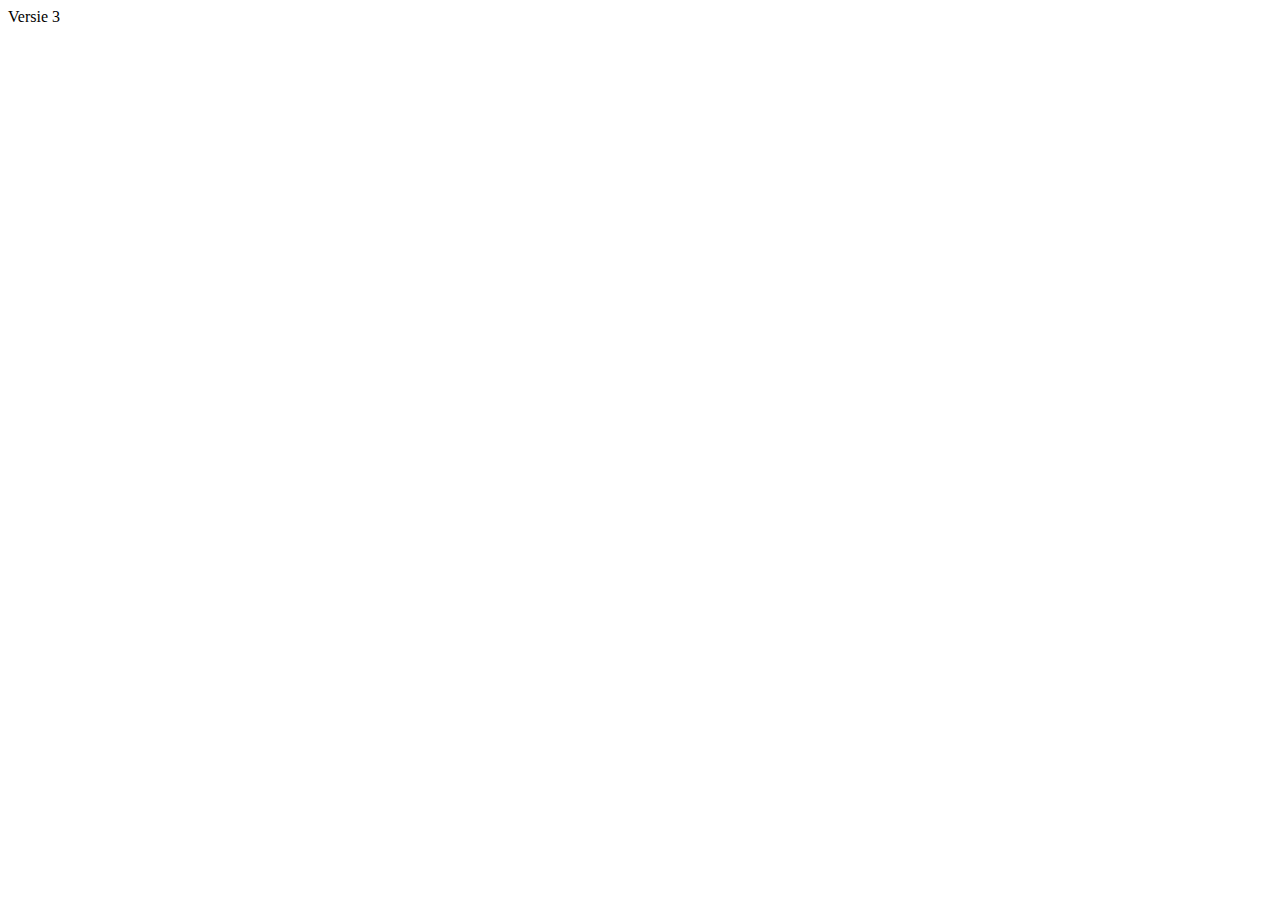
==== index.html @ cec32dbd "removed old versie 2 files" ====
<!DOCTYPE html>
<html lang="en">
<head>
    <meta charset="UTF-8">
    <meta http-equiv="X-UA-Compatible" content="IE=edge">
    <meta name="viewport" content="width=device-width, initial-scale=1.0">
    <title>Visitekaartje Tristan</title>
</head>
<body>
    Versie 3
</body>
</html>
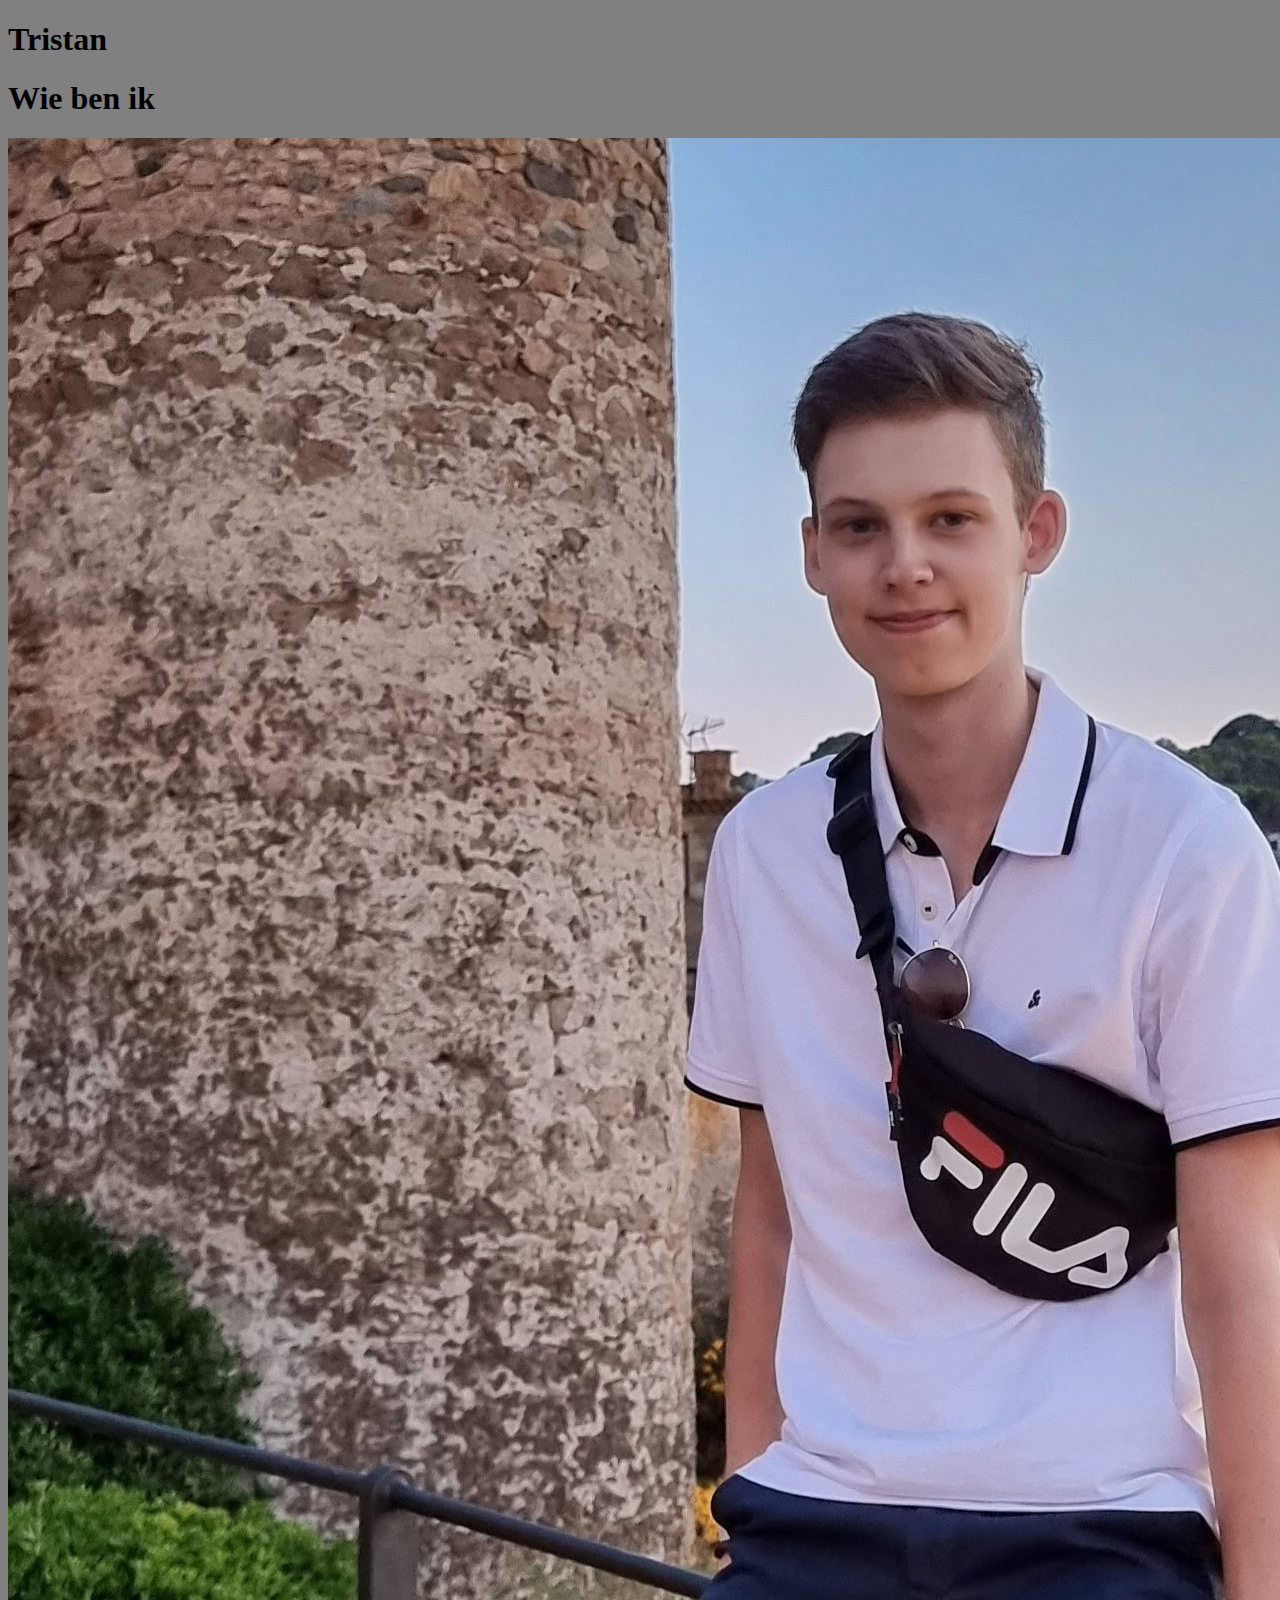
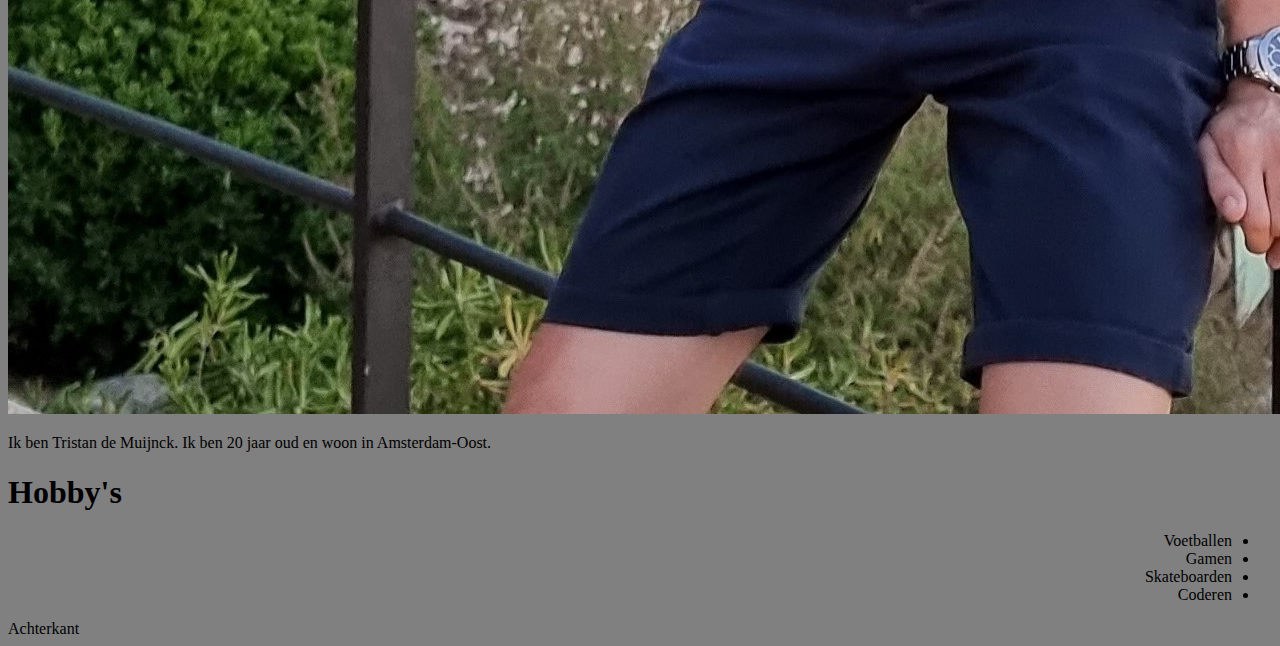
==== commit 0d64f789: "Overhaul versie 3" ====
--- a/index.html
+++ b/index.html
@@ -4,9 +4,49 @@
     <meta charset="UTF-8">
     <meta http-equiv="X-UA-Compatible" content="IE=edge">
     <meta name="viewport" content="width=device-width, initial-scale=1.0">
+    <link rel="stylesheet" href="./styles/style.css">
     <title>Visitekaartje Tristan</title>
 </head>
 <body>
-    Versie 3
+    <main>
+        <!-- Homescreen -->
+        <section id="home" class="home">
+            <h1>Tristan</h1>
+            <!-- Clickable mouse voor scroll naar volgende section -->
+        </section>
+
+
+        <!-- Card flip on click -->
+
+        <!-- Over mij & Studie -->
+        <section id="info" class="info">
+            <div class="card-face front-card">
+                <!-- H1 wie ben ik / profielfoto  -->
+                <!-- Div grid met hobby's -->
+                <div class="over-mij">
+                    <h1>Wie ben ik</h1>
+                    <img class="pf-img" src="./assets/pf.jpg" alt="profielfoto">
+                    <p>Ik ben Tristan de Muijnck. Ik ben 20 jaar oud en woon in Amsterdam-Oost.</p>
+                </div>
+                <div class="hobby">
+                    <h1>Hobby's</h1>
+                    <ul class="hobby-list" dir="rtl">
+                        <li>Voetballen</li>
+                        <li>Gamen</li>
+                        <li>Skateboarden</li>
+                        <li>Coderen</li>
+                    </ul>
+                </div>
+            </div>
+
+            <div class="card-face back-card">
+                <!-- H1 studie -->
+                <!-- Div grid met skills -->
+                Achterkant
+            </div>
+        </section>
+
+    </main>
+    <script src="./scripts/script.js"></script>
 </body>
 </html>--- a/styles/style.css
+++ b/styles/style.css
@@ -0,0 +1,132 @@
+body{
+    background: blue; 
+}
+
+/* Mobile CSS */
+@media (max-width: 425px){
+    body{
+        background: black;
+        height: 100%;
+        width: 100%;
+        margin: 0;
+    }
+
+    main{
+        width: 100%;
+        height: 100%;
+    }
+
+    /* Home section */
+    .home{
+        width: 80%;
+        height: 100vh;
+        margin: auto;
+        text-align: center;
+        display: flex;
+        align-items: center;
+    }
+
+    .home h1{
+        font-size: 2rem;
+        color: white;
+        font-family: 'Raleway', sans-serif;
+        letter-spacing: 2px;
+        width: 100%;
+        font-variant: small-caps;
+    }
+
+    /* Info section */
+    .info{
+        color: white;
+        width: 80%;
+        height: 100vh;
+        margin: auto;
+        transform-style: preserve-3d;
+        transition: transform 1s;
+        transform-origin: center right;
+        position: relative;
+        z-index: 5;
+    }
+
+    .info.is-flipped{
+        transform: translateX(-100%) rotateY(-180deg);
+    }
+
+    /* Card Face */
+    .card-face{
+        width: 100%;
+        height: 100%;
+        backface-visibility: hidden;
+        position: absolute;
+    }
+
+    /* Front card */
+    .front-card{
+        /* display: flex;
+        justify-content: center;
+        align-items: center;
+        text-align: center; */
+        cursor: pointer;
+        padding: 5px;
+    }
+
+    /* Back card */
+    .back-card{
+        transform: rotateY(180deg);
+        display: flex;
+        flex-direction: row;
+        justify-content: center;
+        align-items: center;
+        text-align: center;
+        cursor: pointer;
+    }
+
+    /* Over mij */
+    .over-mij{
+        padding: 5px;
+    }
+
+    .over-mij h1{
+        text-align: left;
+        font-family: 'Raleway', sans-serif;
+    }
+
+    .over-mij p{
+        text-align: left;
+        font-size: 0.9em;
+        font-family: 'Raleway', sans-serif;
+    }
+
+    .pf-img{
+        width: 70%;
+        height: auto;
+        border-radius: 2px;
+        border: solid 1px white;
+    }
+
+    /* Hobby */
+    .hobby{
+        padding: 5px;
+    }
+
+    .hobby h1{
+        text-align: right;
+        font-family: 'Raleway', sans-serif;
+    }
+
+    .hobby-list{
+        padding: 5px;
+        font-size: 0.9em;
+        font-family: 'Raleway', sans-serif;
+        text-align: right;
+        list-style: none;
+    }
+
+}
+
+/* Desktop CSS */
+@media (min-width: 768px){
+    body{
+        background: gray;
+    }
+}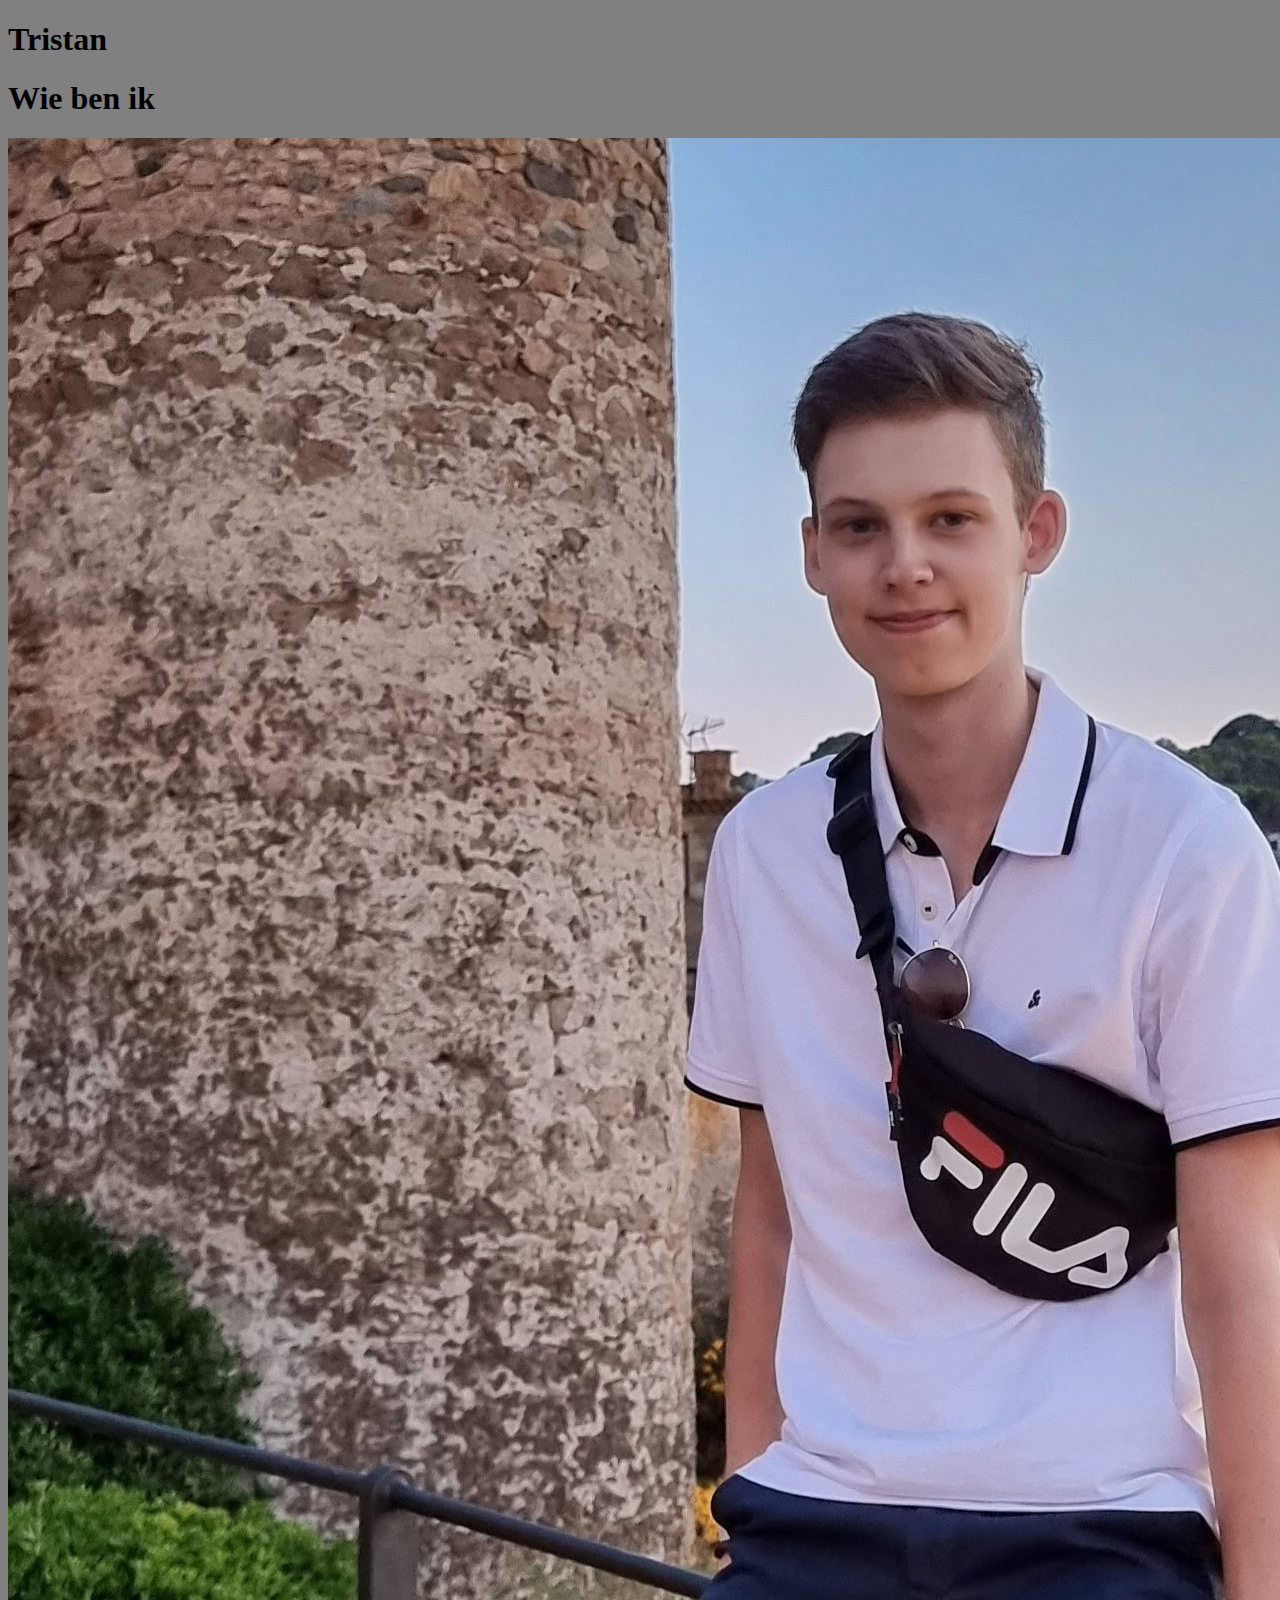
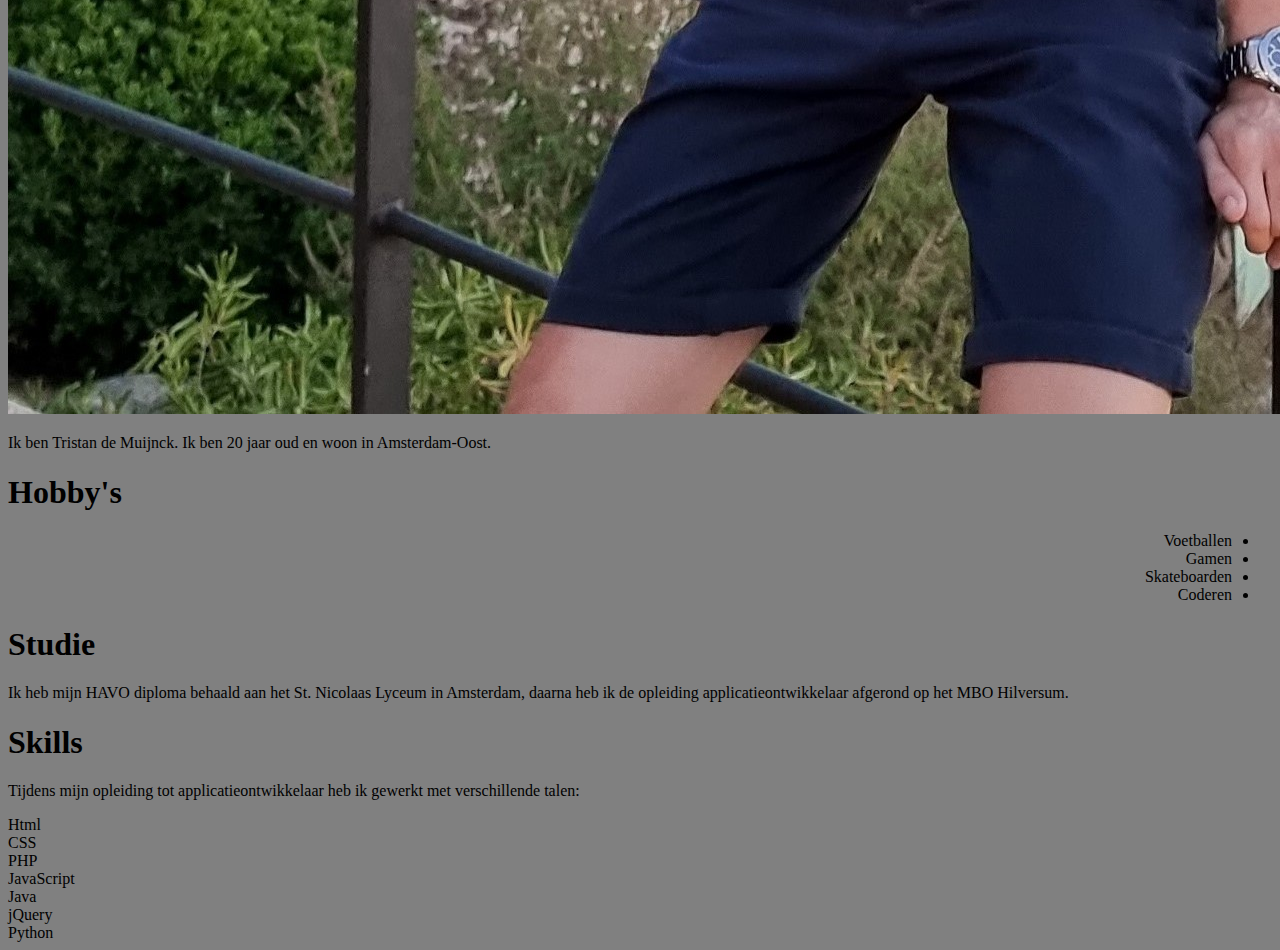
==== commit 339ad755: "Mobile version updated" ====
--- a/index.html
+++ b/index.html
@@ -36,13 +36,35 @@
                         <li>Skateboarden</li>
                         <li>Coderen</li>
                     </ul>
+
+                    <!-- Cirkel voor klik hint -->
+                    <div class="circle" style="animation-delay: -3s"></div>
+                    <div class="circle" style="animation-delay: -2s"></div>
+                    <div class="circle" style="animation-delay: -1s"></div>
+                    <div class="circle" style="animation-delay: 0s"></div>
                 </div>
             </div>
 
             <div class="card-face back-card">
                 <!-- H1 studie -->
                 <!-- Div grid met skills -->
-                Achterkant
+                <div class="over-mij">
+                    <h1>Studie</h1>
+                    <p>Ik heb mijn HAVO diploma behaald aan het St. Nicolaas Lyceum in Amsterdam, daarna heb ik de opleiding applicatieontwikkelaar afgerond op het MBO Hilversum.</p>
+                </div>
+                <div class="skills">
+                    <h1>Skills</h1>
+                    <p>Tijdens mijn opleiding tot applicatieontwikkelaar heb ik gewerkt met verschillende talen:</p>
+                    <div class="talen">
+                        <div class="taal">Html</div>
+                        <div class="taal">CSS</div>
+                        <div class="taal">PHP</div>
+                        <div class="taal">JavaScript</div>
+                        <div class="taal">Java</div>
+                        <div class="taal">jQuery</div>
+                        <div class="taal">Python</div>
+                    </div>
+                </div>
             </div>
         </section>
 
--- a/styles/style.css
+++ b/styles/style.css
@@ -42,10 +42,11 @@
         height: 100vh;
         margin: auto;
         transform-style: preserve-3d;
-        transition: transform 1s;
+        transition: transform 1.5s ease-in-out;
         transform-origin: center right;
         position: relative;
         z-index: 5;
+        -webkit-tap-highlight-color: transparent;
     }
 
     .info.is-flipped{
@@ -62,22 +63,22 @@
 
     /* Front card */
     .front-card{
-        /* display: flex;
-        justify-content: center;
+        display: flex;
+        flex-direction: column;
+        /* justify-content: center;
         align-items: center;
         text-align: center; */
         cursor: pointer;
-        padding: 5px;
     }
 
     /* Back card */
     .back-card{
         transform: rotateY(180deg);
         display: flex;
-        flex-direction: row;
-        justify-content: center;
+        flex-direction: column;
+        /* justify-content: center;
         align-items: center;
-        text-align: center;
+        text-align: center; */
         cursor: pointer;
     }
 
@@ -120,6 +121,67 @@
         font-family: 'Raleway', sans-serif;
         text-align: right;
         list-style: none;
+        float: right;
+    }
+
+    /* Skills */
+    .skills{
+        padding: 5px;
+    }
+
+    .skills h1{
+        text-align: right;
+        font-family: 'Raleway', sans-serif;
+    }
+
+    .skills p{
+        text-align: left;
+        font-size: 0.9em;
+        font-family: 'Raleway', sans-serif;
+    }
+
+    /* Talen */
+    .talen{
+        display: flex;
+        flex-direction: row;
+        flex-wrap: wrap;
+    }
+
+    .taal{
+        border: solid 1px white;
+        padding: 5px;
+        margin: 5px;
+        font-size: 0.9em;
+        font-family: 'Raleway', sans-serif;
+    }
+
+
+
+    /* Hint circle */
+    .circle {
+        display: flex;
+        border-radius: 50%;
+        background-color: deepskyblue;
+        width: 50px;
+        height: 50px;
+        position: absolute;
+        opacity: 0;
+        float: left;
+        justify-content: center;
+        align-items: center;
+        text-align: center;
+        animation: scaleIn 4s infinite cubic-bezier(.36, .11, .89, .32);
+    }
+
+    @keyframes scaleIn{
+        from{
+            transform: scale(.5, .5);
+            opacity: .5;
+        }
+        to{
+            transform: scale(2.5, 2.5);
+            opacity: 0;
+        }
     }
 
 }
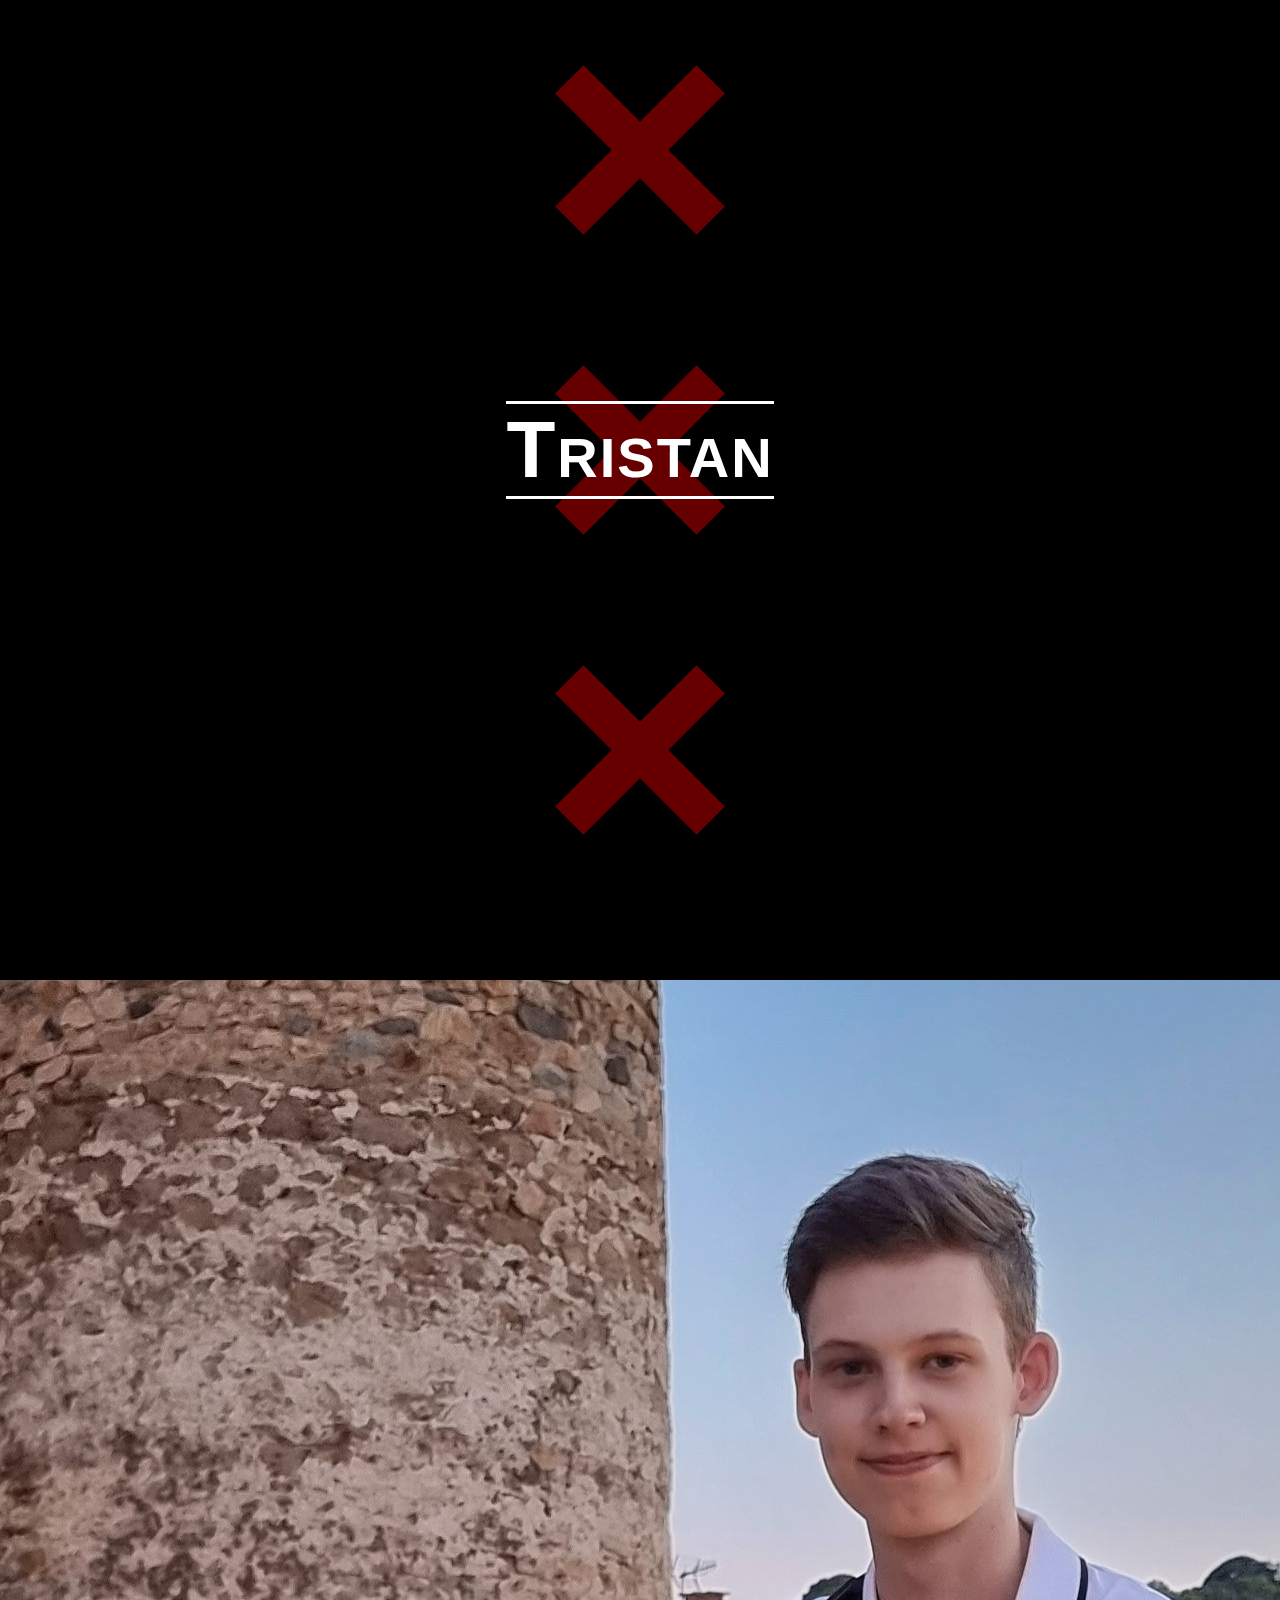
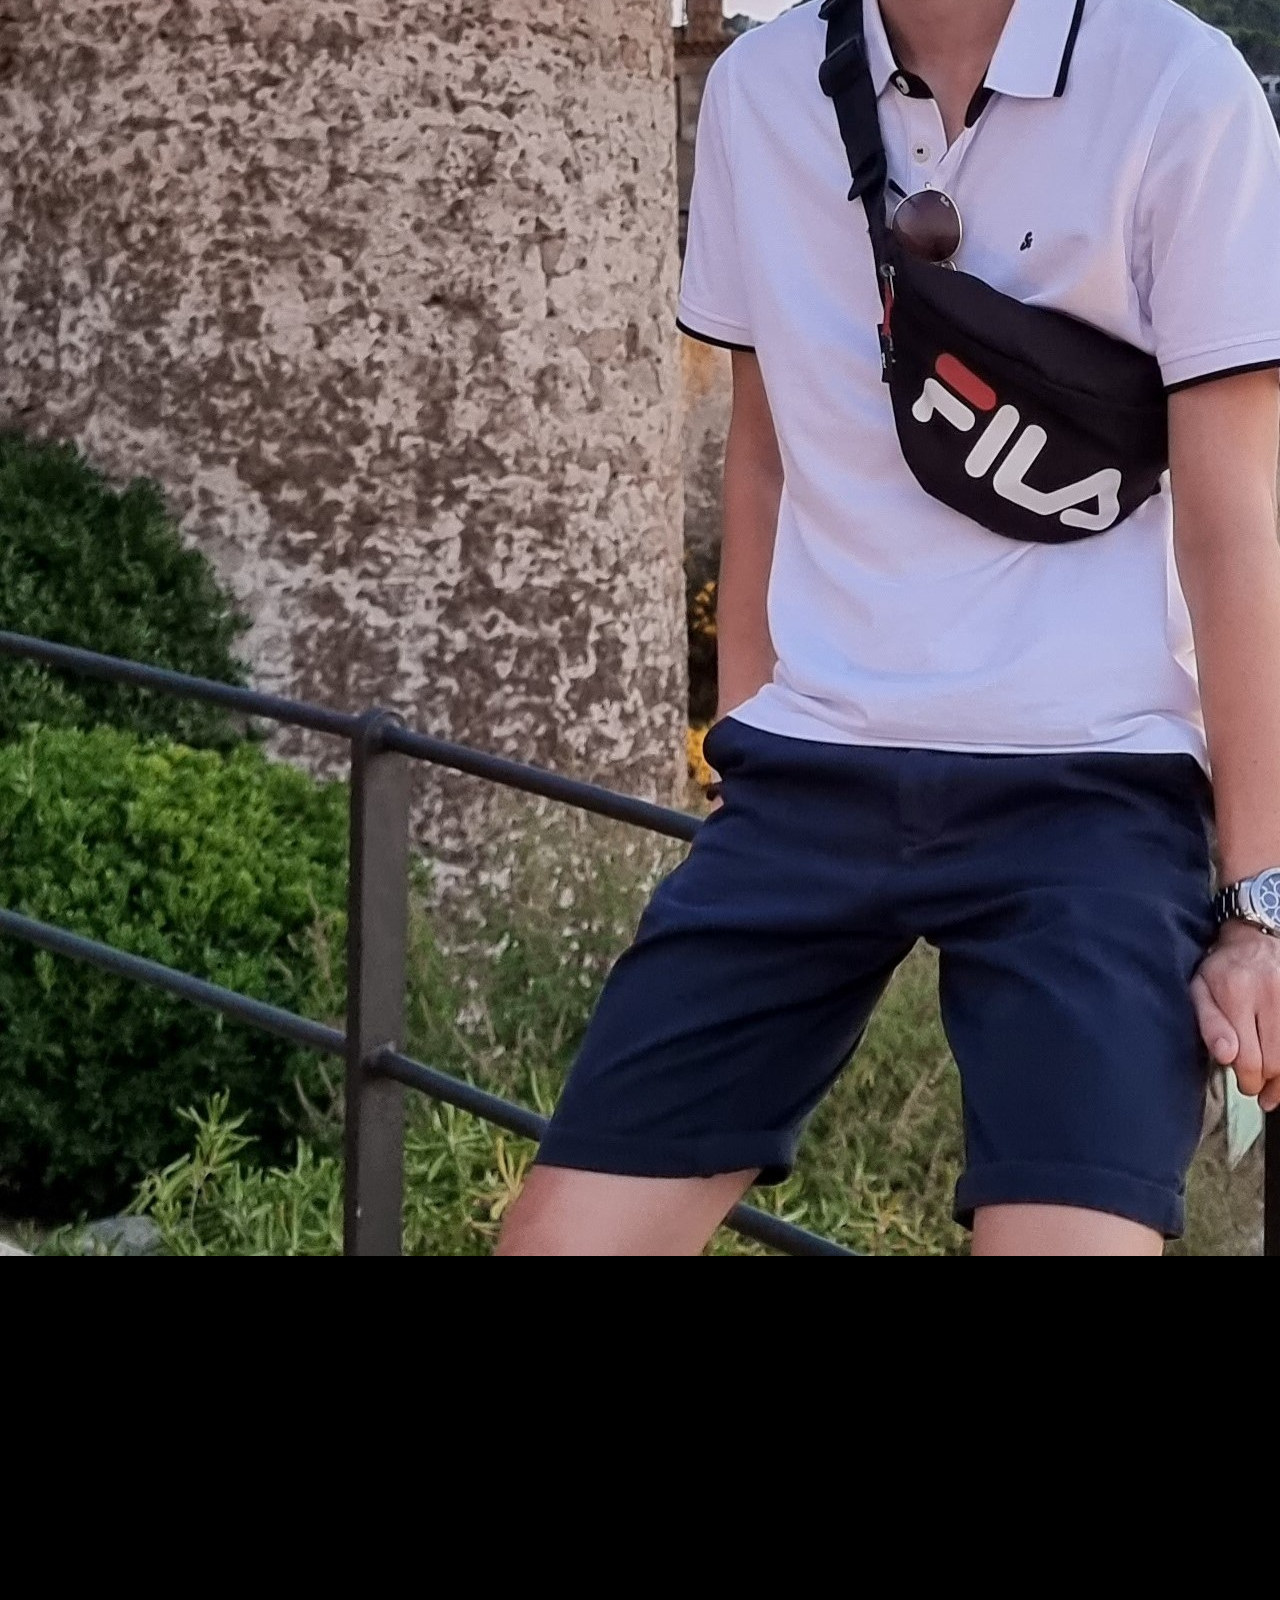
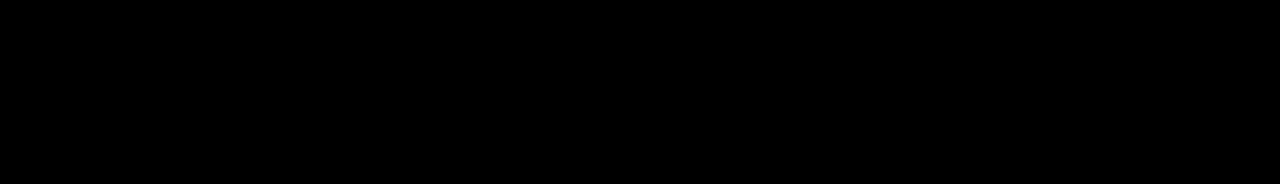
==== commit fdced943: "Language fix + CSS changes" ====
--- a/index.html
+++ b/index.html
@@ -1,5 +1,5 @@
 <!DOCTYPE html>
-<html lang="en">
+<html lang="nl">
 <head>
     <meta charset="UTF-8">
     <meta http-equiv="X-UA-Compatible" content="IE=edge">
@@ -9,6 +9,14 @@
 </head>
 <body>
     <main>
+
+        <!-- Background Crosses -->
+        <div class="crossesMain">
+            <div class="cross"></div>
+            <div class="cross"></div>
+            <div class="cross"></div>
+        </div>
+
         <!-- Homescreen -->
         <section id="home" class="home">
             <h1>Tristan</h1>
@@ -21,13 +29,15 @@
         <!-- Over mij & Studie -->
         <section id="info" class="info">
             <div class="card-face front-card">
-                <!-- H1 wie ben ik / profielfoto  -->
-                <!-- Div grid met hobby's -->
+
+                <!-- Info div -->
                 <div class="over-mij">
                     <h1>Wie ben ik</h1>
                     <img class="pf-img" src="./assets/pf.jpg" alt="profielfoto">
                     <p>Ik ben Tristan de Muijnck. Ik ben 20 jaar oud en woon in Amsterdam-Oost.</p>
                 </div>
+
+                <!-- Hobby div -->
                 <div class="hobby">
                     <h1>Hobby's</h1>
                     <ul class="hobby-list" dir="rtl">
@@ -46,12 +56,14 @@
             </div>
 
             <div class="card-face back-card">
-                <!-- H1 studie -->
-                <!-- Div grid met skills -->
+                
+                <!-- Studie div -->
                 <div class="over-mij">
                     <h1>Studie</h1>
                     <p>Ik heb mijn HAVO diploma behaald aan het St. Nicolaas Lyceum in Amsterdam, daarna heb ik de opleiding applicatieontwikkelaar afgerond op het MBO Hilversum.</p>
                 </div>
+
+                <!-- Skills div -->
                 <div class="skills">
                     <h1>Skills</h1>
                     <p>Tijdens mijn opleiding tot applicatieontwikkelaar heb ik gewerkt met verschillende talen:</p>
--- a/styles/style.css
+++ b/styles/style.css
@@ -1,38 +1,77 @@
 body{
-    background: blue; 
+    background: black;
+    height: 100%;
+    width: 100%;
+    margin: 0;
+}
+
+main{
+    width: 100%;
+    height: 100%;
+}
+
+/* Crosses */
+.crossesMain{
+    width: 100%;
+    display: flex;
+    flex-direction: column;
+    justify-content: center;
+    align-items: center;
+    height: 100vh;
+    position: fixed;
+    top: 0;
+    left: 0;
+    z-index: -1;
+    opacity: 40%;
+}
+  
+.cross{
+    width: 33%;
+    margin: auto;
+    color: white;
+    text-align: center;
+    background: red;
+    height: 200px;
+    position: relative;
+    width: 40px;
+    transform: rotate(45deg);
+    cursor: pointer;
+}
+  
+.cross:after {
+    background: red;
+    content: "";
+    height: 40px;
+    left: -80px;
+    position: absolute;
+    top: 80px;
+    width: 200px;
+    transform: rotate(0deg);
+}
+
+/* Home section */
+.home{
+    width: 80%;
+    height: 100vh;
+    margin: auto;
+    text-align: center;
+    display: flex;
+    align-items: center;
 }
 
 /* Mobile CSS */
-@media (max-width: 425px){
-    body{
-        background: black;
-        height: 100%;
-        width: 100%;
-        margin: 0;
-    }
-
-    main{
-        width: 100%;
-        height: 100%;
-    }
-
+@media (max-width: 425px){ 
+    
     /* Home section */
-    .home{
-        width: 80%;
-        height: 100vh;
-        margin: auto;
-        text-align: center;
-        display: flex;
-        align-items: center;
-    }
-
     .home h1{
         font-size: 2rem;
         color: white;
         font-family: 'Raleway', sans-serif;
         letter-spacing: 2px;
-        width: 100%;
+        width: auto;
+        margin: auto;
         font-variant: small-caps;
+        border-style: solid none;
     }
 
     /* Info section */
@@ -188,7 +227,17 @@
 
 /* Desktop CSS */
 @media (min-width: 768px){
-    body{
-        background: gray;
-    }
+
+    /* Home section */
+    .home h1{
+        font-size: 5rem;
+        color: white;
+        font-family: 'Raleway', sans-serif;
+        letter-spacing: 2px;
+        width: auto;
+        margin: auto;
+        font-variant: small-caps;
+        border-style: solid none;
+    }
+
 }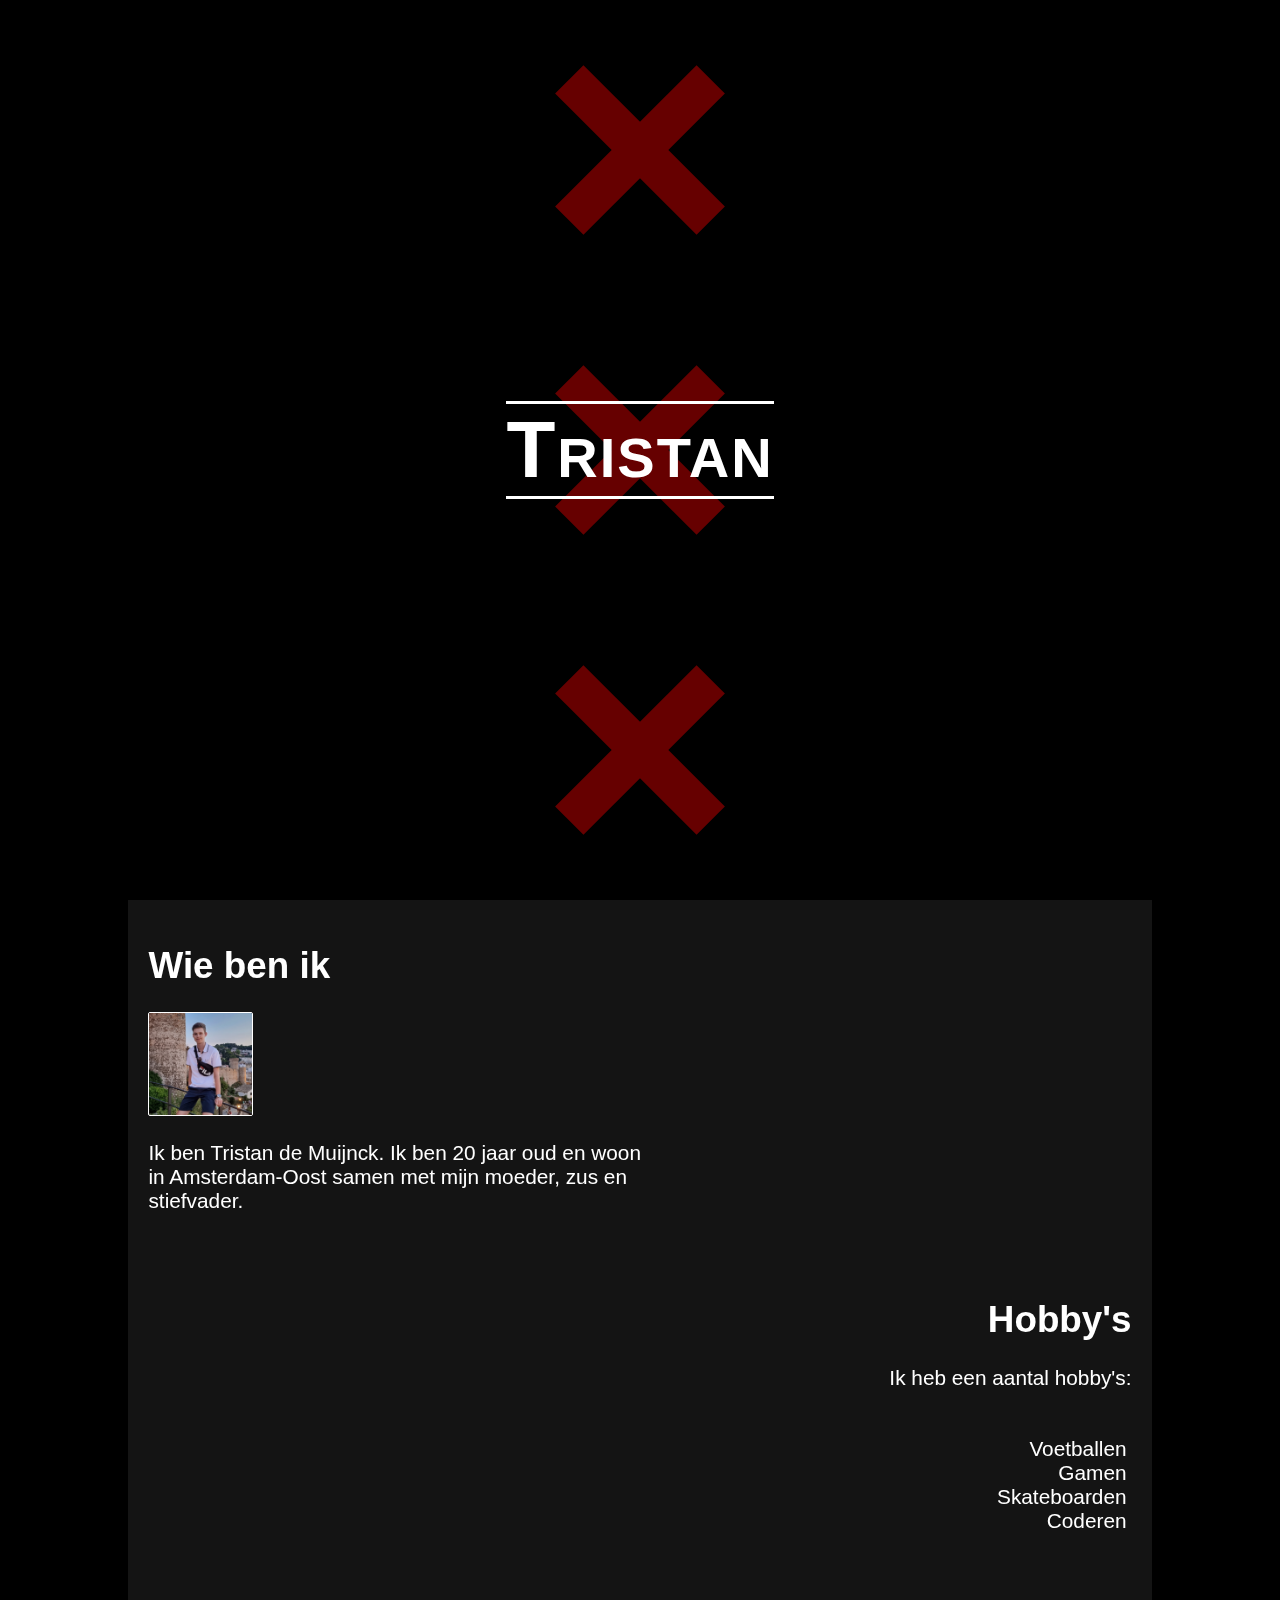
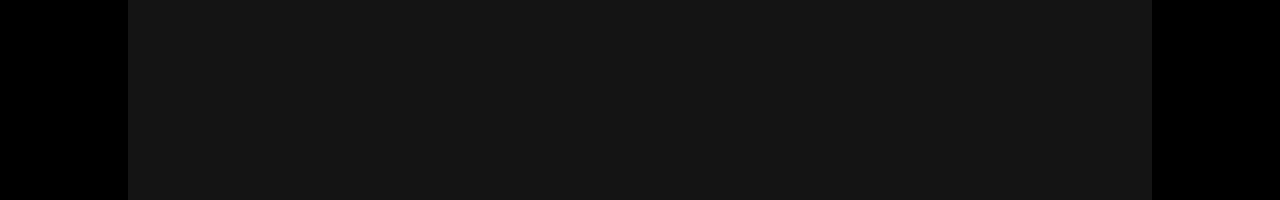
==== commit f3e76bf5: "Fix for desktop/mobile style" ====
--- a/index.html
+++ b/index.html
@@ -34,12 +34,13 @@
                 <div class="over-mij">
                     <h1>Wie ben ik</h1>
                     <img class="pf-img" src="./assets/pf.jpg" alt="profielfoto">
-                    <p>Ik ben Tristan de Muijnck. Ik ben 20 jaar oud en woon in Amsterdam-Oost.</p>
+                    <p>Ik ben Tristan de Muijnck. Ik ben 20 jaar oud en woon in Amsterdam-Oost samen met mijn moeder, zus en stiefvader.</p>
                 </div>
 
                 <!-- Hobby div -->
                 <div class="hobby">
                     <h1>Hobby's</h1>
+                    <p>Ik heb een aantal hobby's:</p>
                     <ul class="hobby-list" dir="rtl">
                         <li>Voetballen</li>
                         <li>Gamen</li>
@@ -61,12 +62,13 @@
                 <div class="over-mij">
                     <h1>Studie</h1>
                     <p>Ik heb mijn HAVO diploma behaald aan het St. Nicolaas Lyceum in Amsterdam, daarna heb ik de opleiding applicatieontwikkelaar afgerond op het MBO Hilversum.</p>
+                    <p>Op dit moment volg ik de AD Frontend Design & Development aan de HvA.</p>
                 </div>
 
                 <!-- Skills div -->
                 <div class="skills">
                     <h1>Skills</h1>
-                    <p>Tijdens mijn opleiding tot applicatieontwikkelaar heb ik gewerkt met verschillende talen:</p>
+                    <p>Tijdens mijn opleiding tot applicatieontwikkelaar heb ik gewerkt met verschillende talen en frameworks:</p>
                     <div class="talen">
                         <div class="taal">Html</div>
                         <div class="taal">CSS</div>
@@ -75,7 +77,13 @@
                         <div class="taal">Java</div>
                         <div class="taal">jQuery</div>
                         <div class="taal">Python</div>
+                        <div class="taal">Bootstrap 5</div>
                     </div>
+                    <!-- Cirkel voor klik hint -->
+                    <div class="circle" style="animation-delay: -3s"></div>
+                    <div class="circle" style="animation-delay: -2s"></div>
+                    <div class="circle" style="animation-delay: -1s"></div>
+                    <div class="circle" style="animation-delay: 0s"></div>
                 </div>
             </div>
         </section>
--- a/styles/style.css
+++ b/styles/style.css
@@ -59,7 +59,55 @@
     align-items: center;
 }
 
-/* Mobile CSS */
+/* Info section */
+.info{
+    color: white;
+    width: 80%;
+    height: 100vh;
+    margin: auto;
+    transform-style: preserve-3d;
+    transition: transform 1.5s ease-in-out;
+    transform-origin: center right;
+    position: relative;
+    z-index: 5;
+    -webkit-tap-highlight-color: transparent;
+    background: rgba(30, 30, 31, 0.65);
+}
+
+.info.is-flipped{
+    transform: translateX(-100%) rotateY(-180deg);
+}
+
+/* Card Face */
+.card-face{
+    width: 100%;
+    height: 100%;
+    backface-visibility: hidden;
+    position: absolute;
+}
+
+/* Front card */
+.front-card{
+    display: flex;
+    flex-direction: column;
+    /* justify-content: center;
+    align-items: center;
+    text-align: center; */
+    cursor: pointer;
+}
+
+/* Back card */
+.back-card{
+    transform: rotateY(180deg);
+    display: flex;
+    flex-direction: column;
+    /* justify-content: center;
+    align-items: center;
+    text-align: center; */
+    cursor: pointer;
+}
+
+/* MOBILE CSS --------------------------------------------------------- */
 @media (max-width: 425px){ 
     
     /* Home section */
@@ -74,56 +122,9 @@
         border-style: solid none;
     }
 
-    /* Info section */
-    .info{
-        color: white;
-        width: 80%;
-        height: 100vh;
-        margin: auto;
-        transform-style: preserve-3d;
-        transition: transform 1.5s ease-in-out;
-        transform-origin: center right;
-        position: relative;
-        z-index: 5;
-        -webkit-tap-highlight-color: transparent;
-    }
-
-    .info.is-flipped{
-        transform: translateX(-100%) rotateY(-180deg);
-    }
-
-    /* Card Face */
-    .card-face{
-        width: 100%;
-        height: 100%;
-        backface-visibility: hidden;
-        position: absolute;
-    }
-
-    /* Front card */
-    .front-card{
-        display: flex;
-        flex-direction: column;
-        /* justify-content: center;
-        align-items: center;
-        text-align: center; */
-        cursor: pointer;
-    }
-
-    /* Back card */
-    .back-card{
-        transform: rotateY(180deg);
-        display: flex;
-        flex-direction: column;
-        /* justify-content: center;
-        align-items: center;
-        text-align: center; */
-        cursor: pointer;
-    }
-
     /* Over mij */
     .over-mij{
-        padding: 5px;
+        padding: 5%;
     }
 
     .over-mij h1{
@@ -146,11 +147,17 @@
 
     /* Hobby */
     .hobby{
-        padding: 5px;
+        padding: 5%;
     }
 
     .hobby h1{
         text-align: right;
+        font-family: 'Raleway', sans-serif;
+    }
+
+    .hobby p{
+        text-align: right;
+        font-size: 0.9em;
         font-family: 'Raleway', sans-serif;
     }
 
@@ -165,7 +172,7 @@
 
     /* Skills */
     .skills{
-        padding: 5px;
+        padding: 5%;
     }
 
     .skills h1{
@@ -174,7 +181,7 @@
     }
 
     .skills p{
-        text-align: left;
+        text-align: right;
         font-size: 0.9em;
         font-family: 'Raleway', sans-serif;
     }
@@ -184,6 +191,8 @@
         display: flex;
         flex-direction: row;
         flex-wrap: wrap;
+        float: right;
+        padding-left: 25%;
     }
 
     .taal{
@@ -192,6 +201,7 @@
         margin: 5px;
         font-size: 0.9em;
         font-family: 'Raleway', sans-serif;
+        float: right;
     }
 
 
@@ -200,9 +210,10 @@
     .circle {
         display: flex;
         border-radius: 50%;
-        background-color: deepskyblue;
+        background-color: cyan;
         width: 50px;
         height: 50px;
+        margin-left: 2%;
         position: absolute;
         opacity: 0;
         float: left;
@@ -240,4 +251,123 @@
         border-style: solid none;
     }
 
+    /* Over mij */
+    .over-mij{
+        padding: 2%;
+        width: 50%;   
+        margin-right: auto; 
+    }
+
+    .over-mij h1{
+        text-align: left;
+        font-family: 'Raleway', sans-serif;
+        font-size: 2.3em;
+    }
+
+    .over-mij p{
+        text-align: left;
+        font-size: 1.3em;
+        font-family: 'Raleway', sans-serif;
+    }
+
+    .pf-img{
+        width: 20%;
+        height: auto;
+        border-radius: 2px;
+        border: solid 1px white;
+    }
+
+    /* Hobby */
+    .hobby{
+        padding: 2%;
+        width: 50%;
+        margin-left: auto;
+    }
+
+    .hobby h1{
+        text-align: right;
+        font-family: 'Raleway', sans-serif;
+        font-size: 2.3em;
+    }
+
+    .hobby p{
+        text-align: right;
+        font-size: 1.3em;
+        font-family: 'Raleway', sans-serif;
+    }
+
+    .hobby-list{
+        padding: 5px;
+        font-size: 1.3em;
+        font-family: 'Raleway', sans-serif;
+        text-align: right;
+        list-style: none;
+        float: right;
+    }
+
+    /* Skills */
+    .skills{
+        padding: 2%;
+        width: 50%;
+        margin-left: auto;
+    }
+
+    .skills h1{
+        text-align: right;
+        font-family: 'Raleway', sans-serif;
+        font-size: 2.3em;
+    }
+
+    .skills p{
+        text-align: right;
+        font-size: 1.3em;
+        font-family: 'Raleway', sans-serif;
+    }
+
+    /* Talen */
+    .talen{
+        display: flex;
+        flex-direction: row;
+        flex-wrap: wrap;
+        float: right;
+        padding-left: 25%;
+    }
+
+    .taal{
+        border: solid 1px white;
+        padding: 5px;
+        margin: 5px;
+        font-size: 1.3em;
+        font-family: 'Raleway', sans-serif;
+        float: right;
+    }
+
+    /* Hint circle */
+    .circle {
+        display: flex;
+        border-radius: 50%;
+        background-color: cyan;
+        width: 50px;
+        height: 50px;
+        margin-left: 2%;
+        position: absolute;
+        opacity: 0;
+        float: left;
+        justify-content: center;
+        align-items: center;
+        text-align: center;
+        animation: scaleIn 4s infinite cubic-bezier(.36, .11, .89, .32);
+    }
+
+    @keyframes scaleIn{
+        from{
+            transform: scale(.5, .5);
+            opacity: .5;
+        }
+        to{
+            transform: scale(2.5, 2.5);
+            opacity: 0;
+        }
+    }
+
 }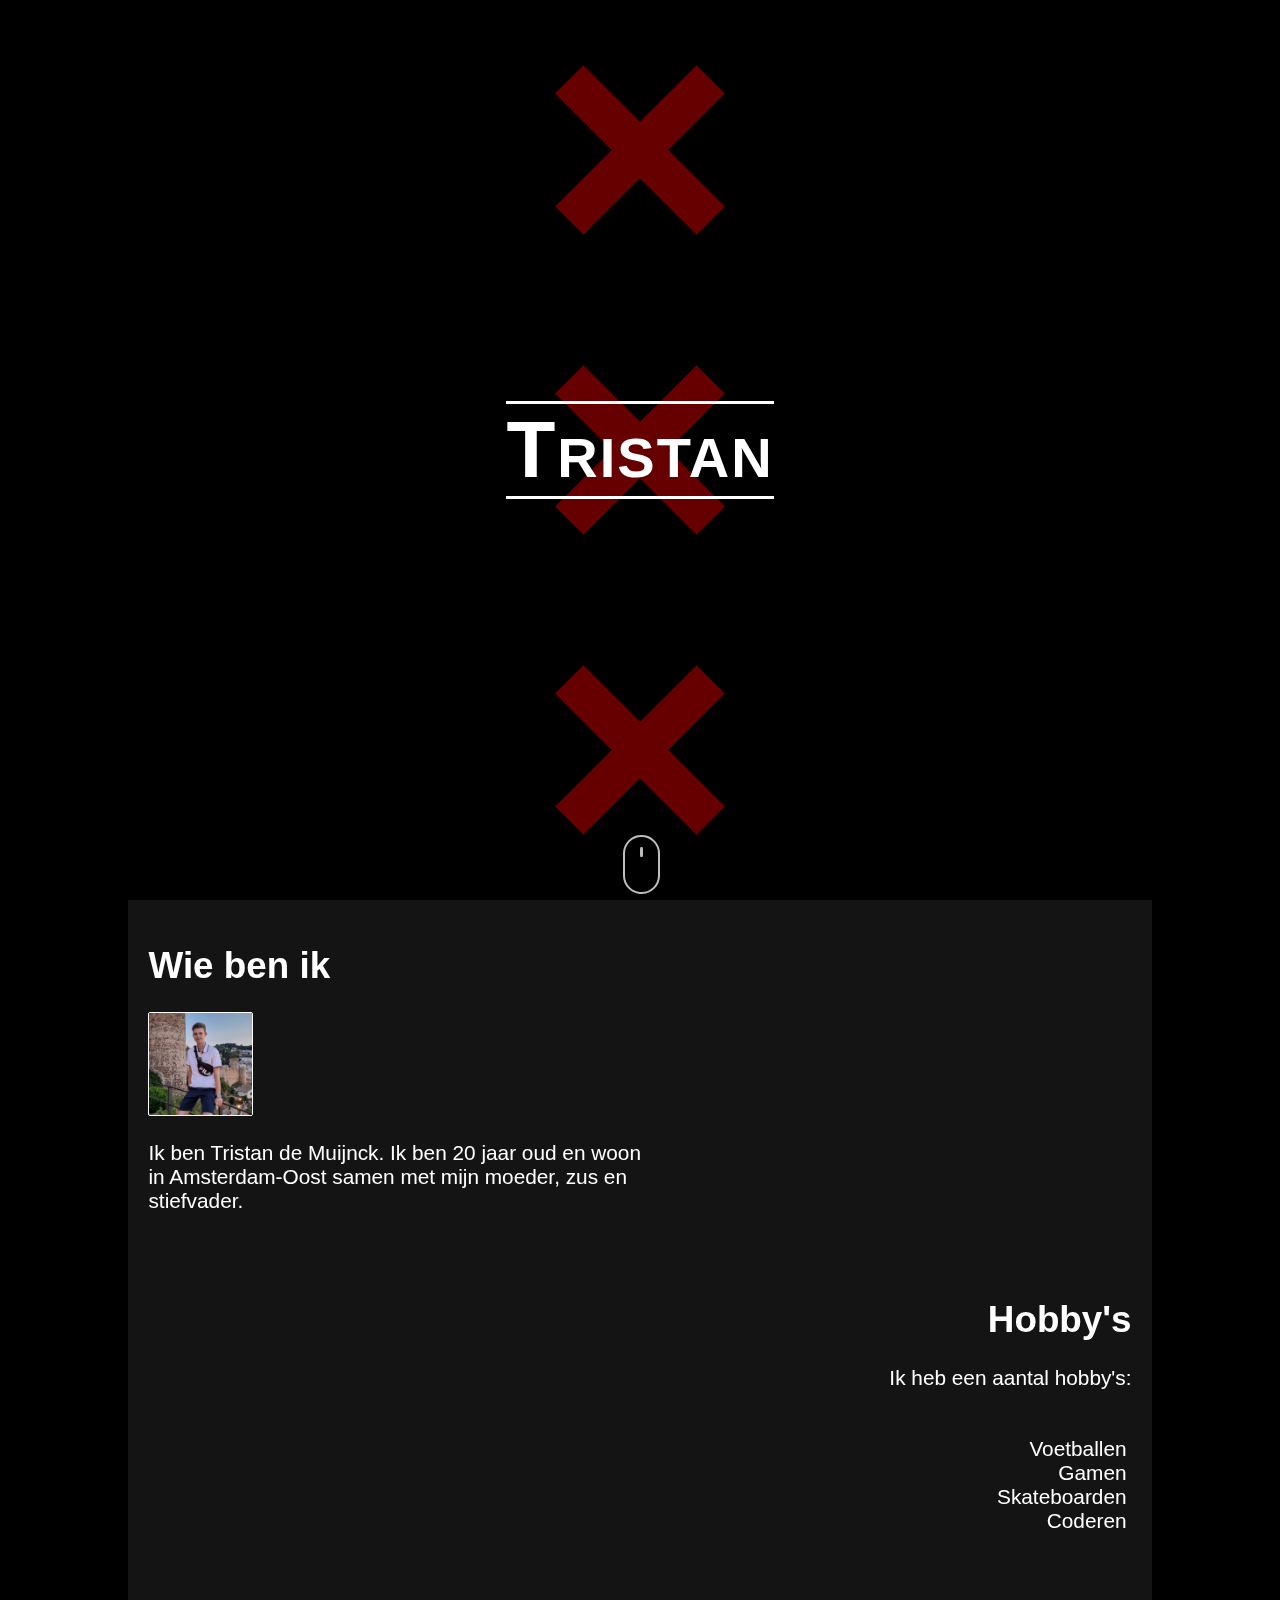
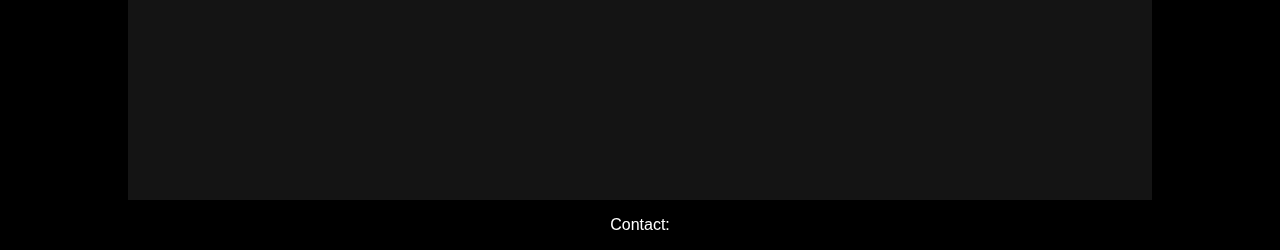
==== commit b9ba1514: "Added scroll mouse + footer" ====
--- a/index.html
+++ b/index.html
@@ -21,6 +21,13 @@
         <section id="home" class="home">
             <h1>Tristan</h1>
             <!-- Clickable mouse voor scroll naar volgende section -->
+            <a href="#info">
+                <div class="scroll-down">
+                    <div class="mouse">
+                        <div class="scroller"></div>
+                    </div>
+                </div>
+            </a>
         </section>
 
 
@@ -89,6 +96,9 @@
         </section>
 
     </main>
+    <footer>
+        <p>Contact:</p>
+    </footer>
     <script src="./scripts/script.js"></script>
 </body>
 </html>--- a/styles/style.css
+++ b/styles/style.css
@@ -1,3 +1,7 @@
+html{
+    scroll-behavior: smooth;
+}
+
 body{
     background: black;
     height: 100%;
@@ -106,6 +110,56 @@
     text-align: center; */
     cursor: pointer;
 }
+
+/* Scroll down muis */
+.scroll-down{
+    position: absolute;
+    top: 0;
+    right: 0;
+    bottom: 0;
+    left: 0;
+    margin: auto auto 10px auto;
+    width: 34px;
+    height: 55px;
+}
+
+.mouse{
+    width: 3px;
+    padding: 10px 15px;
+    height: 35px;
+    border: 2px solid white;
+    border-radius: 25px;
+    opacity: 0.75;
+    box-sizing: content-box;
+}
+
+.scroller{
+    width: 3px;
+    height: 10px;
+    border-radius: 25%;
+    background-color: #fff;
+    animation-name: scroll;
+    animation-duration: 2.2s;
+    animation-timing-function: cubic-bezier(.15,.41,.69,.94);
+    animation-iteration-count: infinite;
+}
+
+@keyframes scroll {
+    0% { opacity: 0; }
+    10% { transform: translateY(0); opacity: 1; }
+    100% { transform: translateY(15px); opacity: 0;}
+}
+
+footer{
+    color: white;
+    position: relative;
+    bottom: 0;
+    z-index: 200;
+    text-align: center;
+    width: 100%;
+    font-family: 'Raleway', sans-serif;
+}
+
 
 /* MOBILE CSS --------------------------------------------------------- */
 @media (max-width: 425px){ 
@@ -370,4 +424,5 @@
         }
     }
 
+    
 }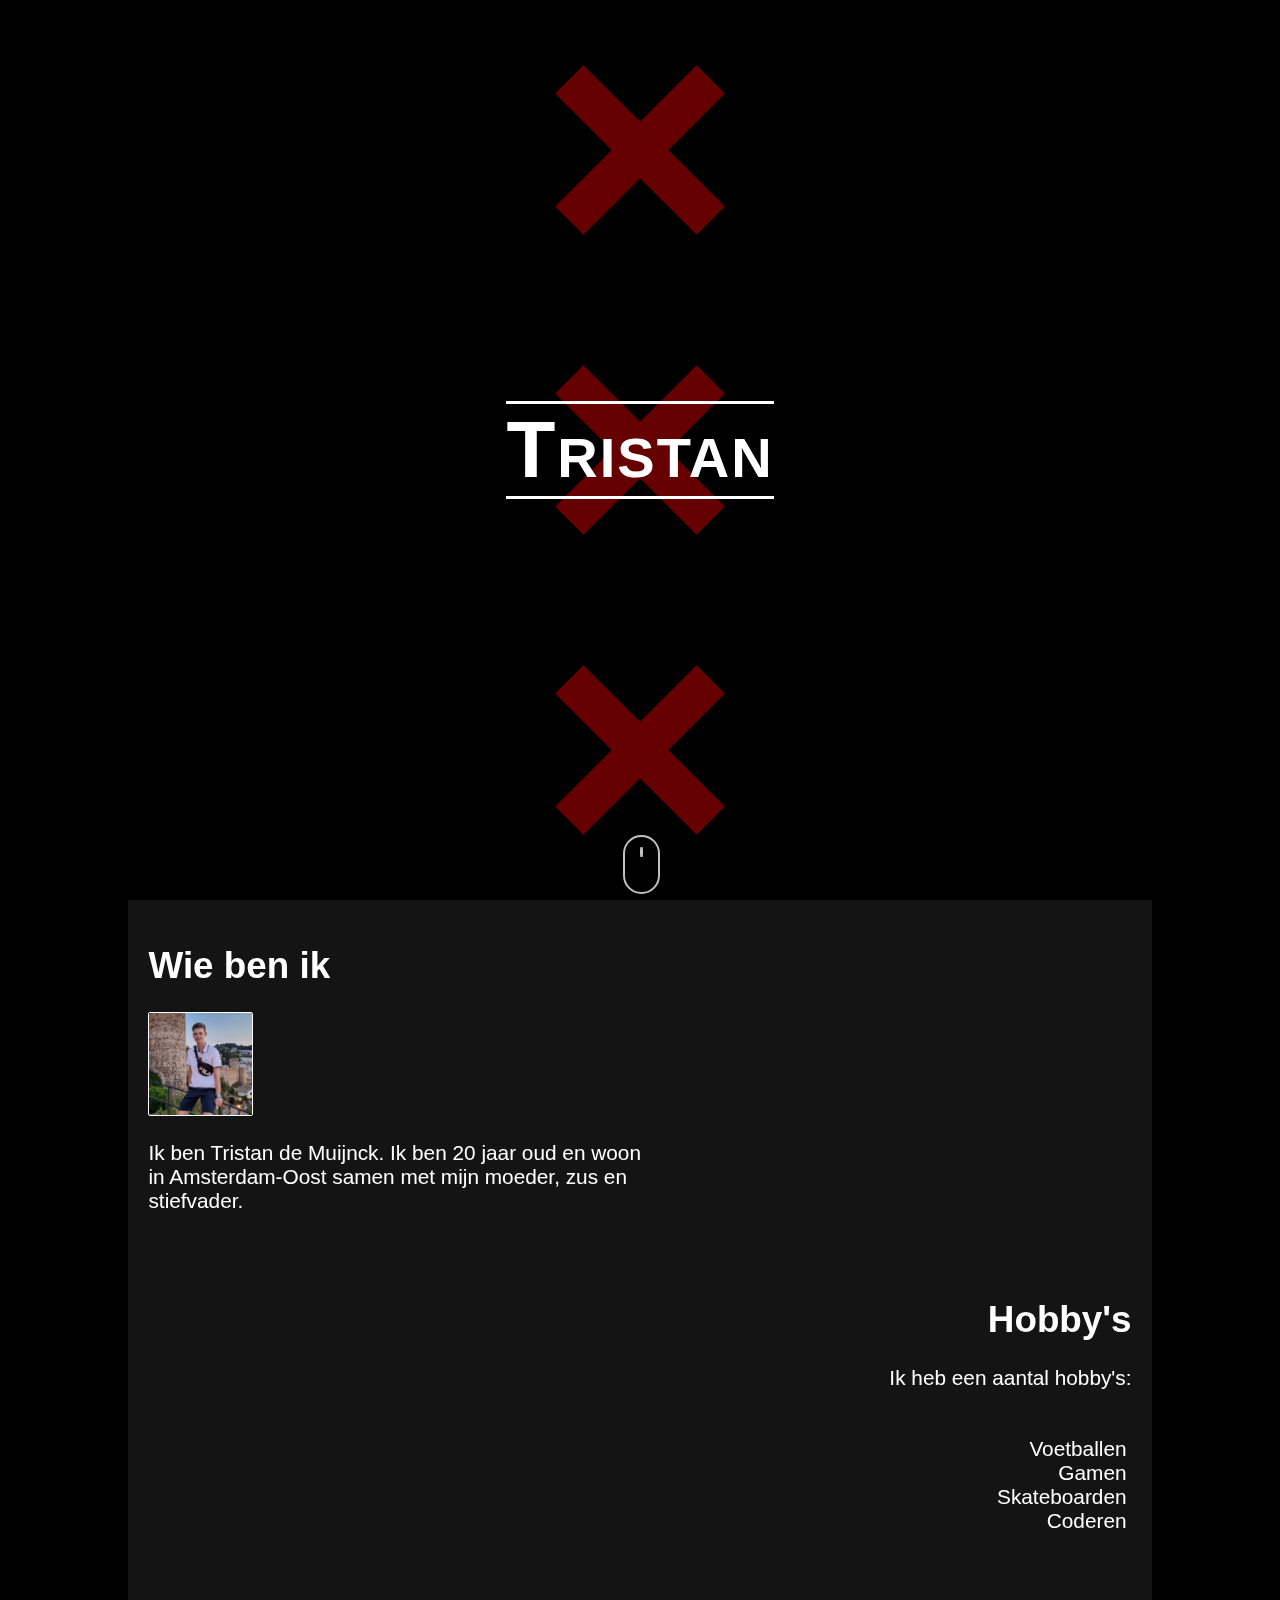
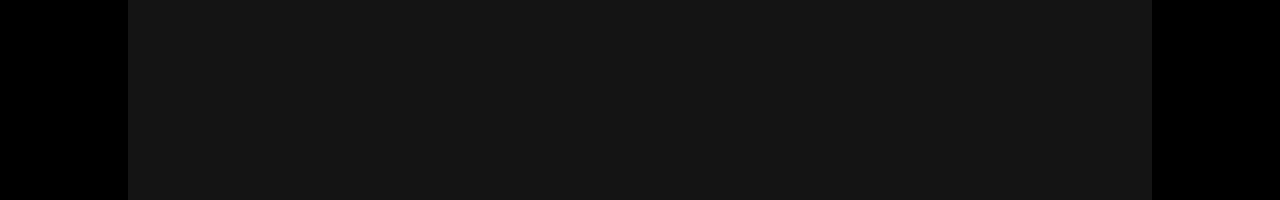
==== commit 08bb0244: "Removed Footer" ====
--- a/index.html
+++ b/index.html
@@ -96,9 +96,6 @@
         </section>
 
     </main>
-    <footer>
-        <p>Contact:</p>
-    </footer>
     <script src="./scripts/script.js"></script>
 </body>
 </html>--- a/styles/style.css
+++ b/styles/style.css
@@ -149,17 +149,6 @@
     10% { transform: translateY(0); opacity: 1; }
     100% { transform: translateY(15px); opacity: 0;}
 }
-
-footer{
-    color: white;
-    position: relative;
-    bottom: 0;
-    z-index: 200;
-    text-align: center;
-    width: 100%;
-    font-family: 'Raleway', sans-serif;
-}
-
 
 /* MOBILE CSS --------------------------------------------------------- */
 @media (max-width: 425px){ 
